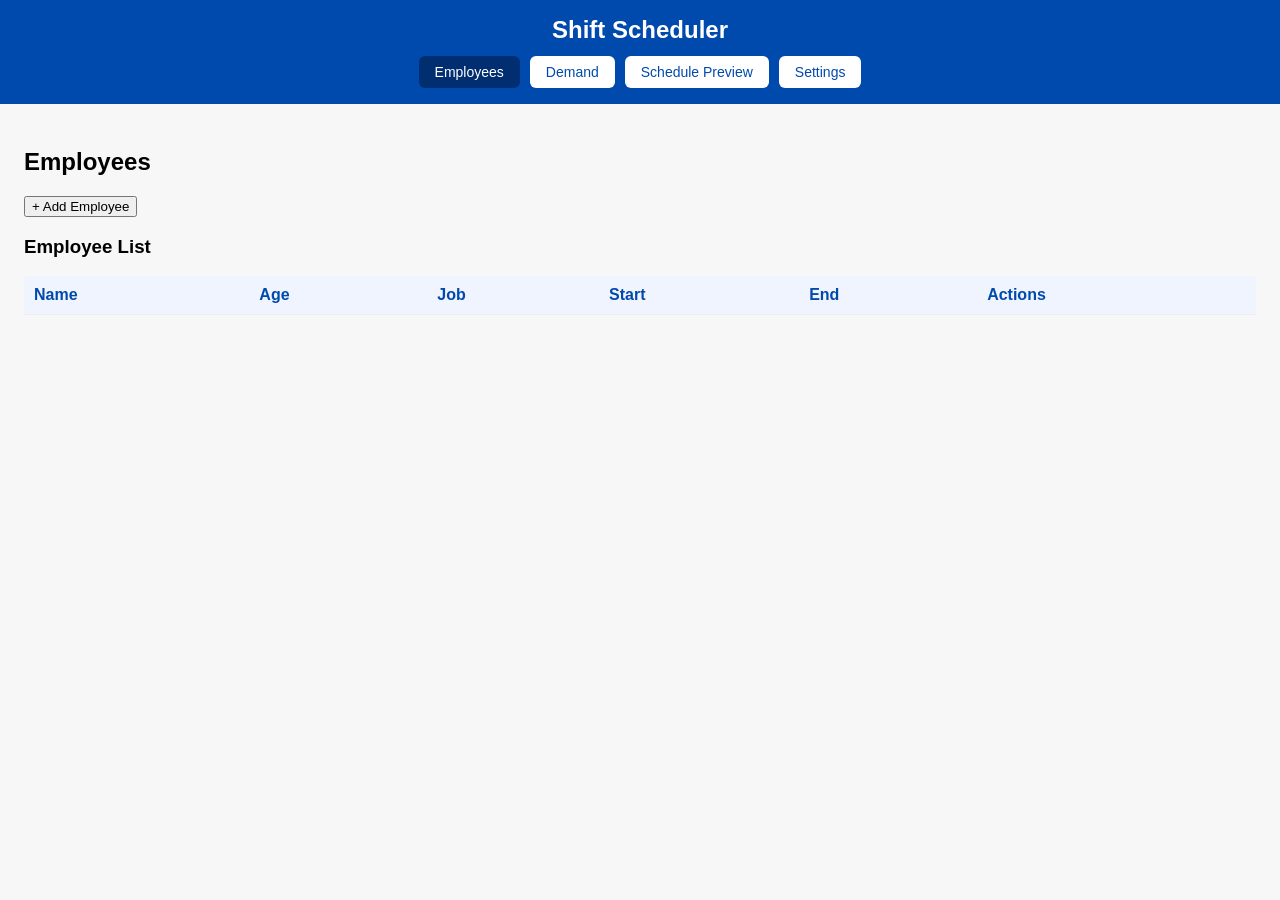
==== frontend/index.html @ 7ef5036f "Create initial UI for shift scheduler Implement basic interface with tab navigation for Employees, D" ====
<!DOCTYPE html>
<html lang="en">
<head>
  <meta charset="UTF-8">
  <meta name="viewport" content="width=device-width, initial-scale=1.0">
  <title>Shift Scheduler</title>
  <link rel="stylesheet" href="style.css">
</head>
<body>
  <header class="main-header">
    <h1>Shift Scheduler</h1>
    <nav class="tabs">
      <button class="tab-btn active" data-tab="employeesTab">Employees</button>
      <button class="tab-btn" data-tab="demandTab">Demand</button>
      <button class="tab-btn" data-tab="scheduleTab">Schedule Preview</button>
      <button class="tab-btn" data-tab="settingsTab">Settings</button>
    </nav>
  </header>
  <main>
    
    <section id="employeesTab" class="tab-content active">
      <div class="tab-header">
        <h2>Employees</h2>
        <button id="addEmployeeBtn">+ Add Employee</button>
      </div>

      <div class="form-container" id="employeeForm">
        <h3>New Employee</h3>
        <input type="text" id="employeeName" placeholder="Full Name">
        <input type="number" id="employeeAge" placeholder="Age">
        
        <select id="employeeJob">
          <option value="">Select Job</option>
          <option value="Manager">Manager</option>
          <option value="Server">Server</option>
          <option value="Driver">Driver</option>
        </select>

        <label for="startTime">Availability Start:</label>
        <input type="time" id="startTime">

        <label for="endTime">Availability End:</label>
        <input type="time" id="endTime">

        <div class="form-actions">
          <button class="cancel-btn" id="cancelBtn">Cancel</button>
          <button class="save-btn" id="saveBtn">Save Employee</button>
        </div>
      </div>

      <div class="employee-list">
        <h3>Employee List</h3>
        <table id="employeeTable">
          <thead>
            <tr>
              <th>Name</th>
              <th>Age</th>
              <th>Job</th>
              <th>Start</th>
              <th>End</th>
              <th>Actions</th>
            </tr>
          </thead>
          <tbody id="employeeTableBody">
          </tbody>
        </table>
      </div>
    </section>

    <section id="demandTab" class="tab-content">
      <h2>Demand</h2>
    </section>

    <section id="scheduleTab" class="tab-content">
      <h2>Schedule Preview</h2>
    </section>

    <section id="settingsTab" class="tab-content">
      <h2>Settings</h2>
    </section>
  </main>

  <script src="script.js"></script>
</body>
</html>
---- frontend/style.css ----
body {
  font-family: Arial, sans-serif;
  background-color: #f7f7f7;
  margin: 0;
  padding: 0;
}

.main-header {
  background-color: #004aad;
  color: white;
  padding: 16px 24px;
  display: flex;
  flex-direction: column;
  align-items: center;
}

.main-header h1 {
  margin: 0 0 12px 0;
  font-size: 24px;
}

.tabs {
  display: flex;
  gap: 10px;
  flex-wrap: wrap;
}

.tab-btn {
  background-color: #ffffff;
  color: #004aad;
  border: none;
  padding: 8px 16px;
  font-size: 14px;
  border-radius: 6px;
  cursor: pointer;
  transition: background 0.2s, color 0.2s;
}

.tab-btn:hover {
  background-color: #e5e5e5;
}

.tab-btn.active {
  background-color: #002e70;
  color: #ffffff;
}

main {
  padding: 24px;
}

.tab-content {
  display: none;
}

.tab-content.active {
  display: block;
}

.form-container {
  background: white;
  padding: 20px;
  margin: 20px 0;
  border-radius: 8px;
  box-shadow: 0px 2px 8px rgba(0,0,0,0.1);
}

.form-container input,
.form-container select {
  display: block;
  width: 100%;
  padding: 10px;
  margin: 10px 0;
  border: 1px solid #ccc;
  border-radius: 5px;
}

.form-actions {
  display: flex;
  justify-content: flex-end;
  gap: 10px;
}

.form-actions button {
  padding: 8px 14px;
  border: none;
  border-radius: 5px;
  cursor: pointer;
}

.save-btn {
  background-color: #004aad;
  color: white;
}

.cancel-btn {
  background-color: #ccc;
}

.employee-list table {
  width: 100%;
  border-collapse: collapse;
  margin-top: 10px;
}

.employee-list th,
.employee-list td {
  text-align: left;
  padding: 10px;
  border-bottom: 1px solid #eee;
}

.employee-list th {
  background-color: #f0f4ff;
  color: #004aad;
  font-weight: bold;
}

.employee-list tr:hover {
  background-color: #f9f9f9;
}

.action-btn {
  border: none;
  border-radius: 4px;
  padding: 6px 10px;
  cursor: pointer;
  font-size: 13px;
}

.edit-btn {
  background-color: #ffb703;
  color: white;
  margin-right: 5px;
}

.delete-btn {
  background-color: #d62828;
  color: white;
}
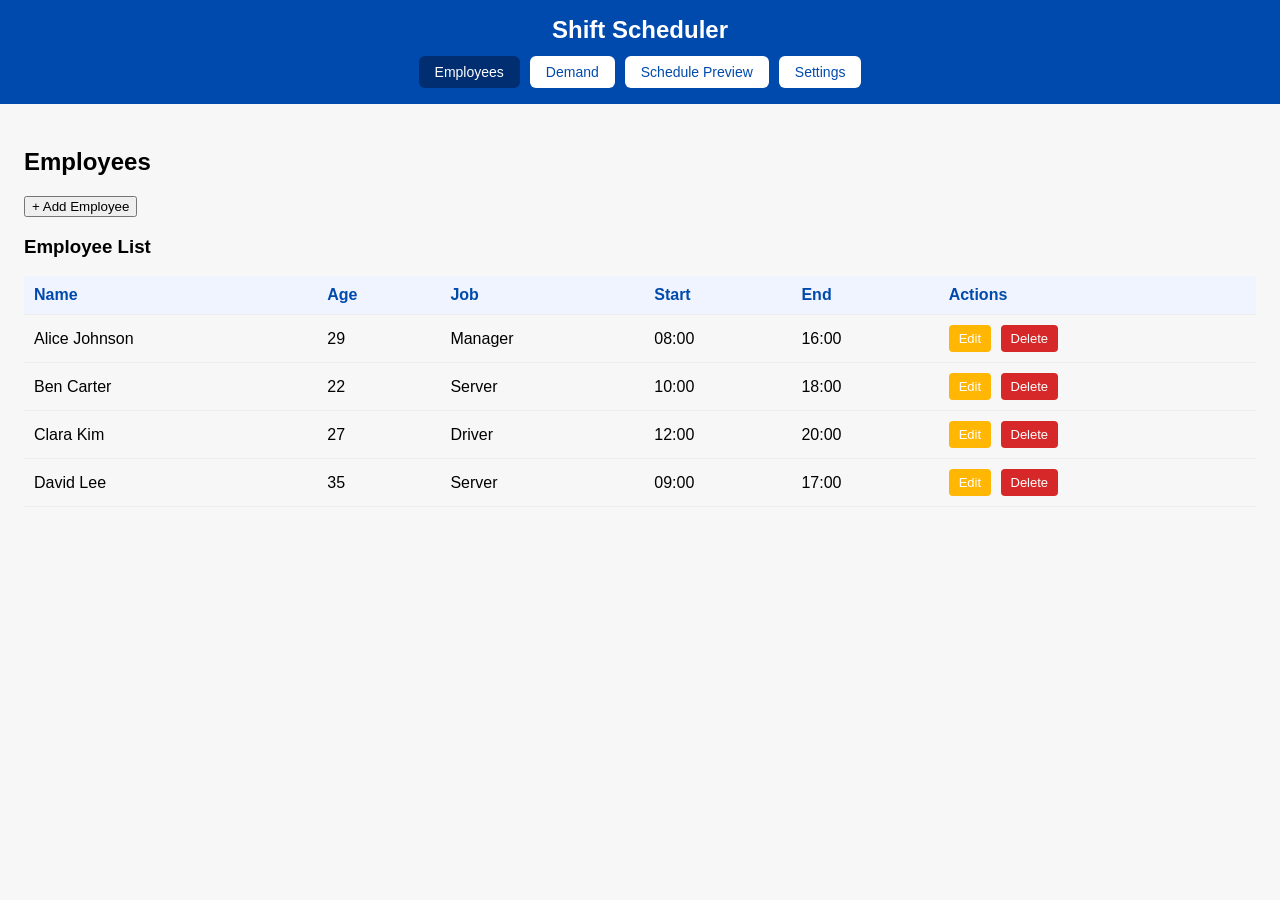
==== commit d242a82c: "Add Demand and Settings tabs with mock data and editable inputs Create Demand tab layout with hourly" ====
--- a/frontend/index.html
+++ b/frontend/index.html
@@ -1,85 +1,153 @@
 <!DOCTYPE html>
 <html lang="en">
+
 <head>
-  <meta charset="UTF-8">
-  <meta name="viewport" content="width=device-width, initial-scale=1.0">
-  <title>Shift Scheduler</title>
-  <link rel="stylesheet" href="style.css">
+    <meta charset="UTF-8">
+    <meta name="viewport" content="width=device-width, initial-scale=1.0">
+    <title>Shift Scheduler</title>
+    <link rel="stylesheet" href="style.css">
 </head>
+
 <body>
-  <header class="main-header">
-    <h1>Shift Scheduler</h1>
-    <nav class="tabs">
-      <button class="tab-btn active" data-tab="employeesTab">Employees</button>
-      <button class="tab-btn" data-tab="demandTab">Demand</button>
-      <button class="tab-btn" data-tab="scheduleTab">Schedule Preview</button>
-      <button class="tab-btn" data-tab="settingsTab">Settings</button>
-    </nav>
-  </header>
-  <main>
-    
-    <section id="employeesTab" class="tab-content active">
-      <div class="tab-header">
-        <h2>Employees</h2>
-        <button id="addEmployeeBtn">+ Add Employee</button>
-      </div>
+    <header class="main-header">
+        <h1>Shift Scheduler</h1>
+        <nav class="tabs">
+            <button class="tab-btn active" data-tab="employeesTab">Employees</button>
+            <button class="tab-btn" data-tab="demandTab">Demand</button>
+            <button class="tab-btn" data-tab="scheduleTab">Schedule Preview</button>
+            <button class="tab-btn" data-tab="settingsTab">Settings</button>
+        </nav>
+    </header>
+    <main>
 
-      <div class="form-container" id="employeeForm">
-        <h3>New Employee</h3>
-        <input type="text" id="employeeName" placeholder="Full Name">
-        <input type="number" id="employeeAge" placeholder="Age">
-        
-        <select id="employeeJob">
-          <option value="">Select Job</option>
-          <option value="Manager">Manager</option>
-          <option value="Server">Server</option>
-          <option value="Driver">Driver</option>
-        </select>
+        <section id="employeesTab" class="tab-content active">
+            <div class="tab-header">
+                <h2>Employees</h2>
+                <button id="addEmployeeBtn">+ Add Employee</button>
+            </div>
 
-        <label for="startTime">Availability Start:</label>
-        <input type="time" id="startTime">
+            <div class="form-container" id="employeeForm">
+                <h3>New Employee</h3>
+                <input type="text" id="employeeName" placeholder="Full Name">
+                <input type="number" id="employeeAge" placeholder="Age">
 
-        <label for="endTime">Availability End:</label>
-        <input type="time" id="endTime">
+                <select id="employeeJob">
+                    <option value="">Select Job</option>
+                    <option value="Manager">Manager</option>
+                    <option value="Server">Server</option>
+                    <option value="Driver">Driver</option>
+                </select>
 
-        <div class="form-actions">
-          <button class="cancel-btn" id="cancelBtn">Cancel</button>
-          <button class="save-btn" id="saveBtn">Save Employee</button>
-        </div>
-      </div>
+                <label for="startTime">Availability Start:</label>
+                <input type="time" id="startTime">
 
-      <div class="employee-list">
-        <h3>Employee List</h3>
-        <table id="employeeTable">
-          <thead>
-            <tr>
-              <th>Name</th>
-              <th>Age</th>
-              <th>Job</th>
-              <th>Start</th>
-              <th>End</th>
-              <th>Actions</th>
-            </tr>
-          </thead>
-          <tbody id="employeeTableBody">
-          </tbody>
-        </table>
-      </div>
-    </section>
+                <label for="endTime">Availability End:</label>
+                <input type="time" id="endTime">
 
-    <section id="demandTab" class="tab-content">
-      <h2>Demand</h2>
-    </section>
+                <div class="form-actions">
+                    <button class="cancel-btn" id="cancelBtn">Cancel</button>
+                    <button class="save-btn" id="saveBtn">Save Employee</button>
+                </div>
+            </div>
 
-    <section id="scheduleTab" class="tab-content">
-      <h2>Schedule Preview</h2>
-    </section>
+            <div class="employee-list">
+                <h3>Employee List</h3>
+                <table id="employeeTable">
+                    <thead>
+                        <tr>
+                            <th>Name</th>
+                            <th>Age</th>
+                            <th>Job</th>
+                            <th>Start</th>
+                            <th>End</th>
+                            <th>Actions</th>
+                        </tr>
+                    </thead>
+                    <tbody id="employeeTableBody">
+                    </tbody>
+                </table>
+            </div>
+        </section>
 
-    <section id="settingsTab" class="tab-content">
-      <h2>Settings</h2>
-    </section>
-  </main>
+        <section id="demandTab" class="tab-content">
+            <div class="tab-header">
+                <h2>Demand (for Today)</h2>
+                <label for="demandDate">Date:</label>
+                <select id="demandDate">
+                    <option value="2025-10-14">2025-10-14</option>
+                    <option value="2025-10-15">2025-10-15</option>
+                    <option value="2025-10-16">2025-10-16</option>
+                </select>
+            </div>
 
-  <script src="script.js"></script>
+            <table id="demandTable">
+                <thead>
+                    <tr>
+                        <th>Hour</th>
+                        <th>Manager</th>
+                        <th>Server</th>
+                        <th>Driver</th>
+                    </tr>
+                </thead>
+                <tbody id="demandTableBody"></tbody>
+            </table>
+
+            <div class="demand-actions">
+                <button id="addHourBtn">+ Add Hour</button>
+                <button id="saveDemandBtn">💾 Save Demand</button>
+            </div>
+        </section>
+
+
+        <section id="scheduleTab" class="tab-content">
+            <h2>Schedule Preview</h2>
+        </section>
+
+        <section id="settingsTab" class="tab-content">
+            <h2>Settings</h2>
+
+            <div class="settings-section">
+                <label for="totalHours">Total Hour Cap:</label>
+                <input type="number" id="totalHours" min="0">
+            </div>
+
+            <div class="settings-section">
+                <h3>Show Hours</h3>
+                <label for="showStart">Start Time:</label>
+                <input type="time" id="showStart">
+
+                <label for="showEnd">End Time:</label>
+                <input type="time" id="showEnd">
+            </div>
+
+            <div class="settings-section">
+                <h3>Job List</h3>
+                <table id="jobTable">
+                    <thead>
+                        <tr>
+                            <th>Job</th>
+                            <th>Actions</th>
+                        </tr>
+                    </thead>
+                    <tbody id="jobTableBody">
+                    </tbody>
+                </table>
+                <button id="addJobBtn">+ Add Job</button>
+            </div>
+
+            <div class="settings-actions">
+                <button id="saveSettingsBtn">💾 Save Settings</button>
+            </div>
+        </section>
+
+
+
+
+
+
+    </main>
+
+    <script src="script.js"></script>
 </body>
-</html>
+
+</html>
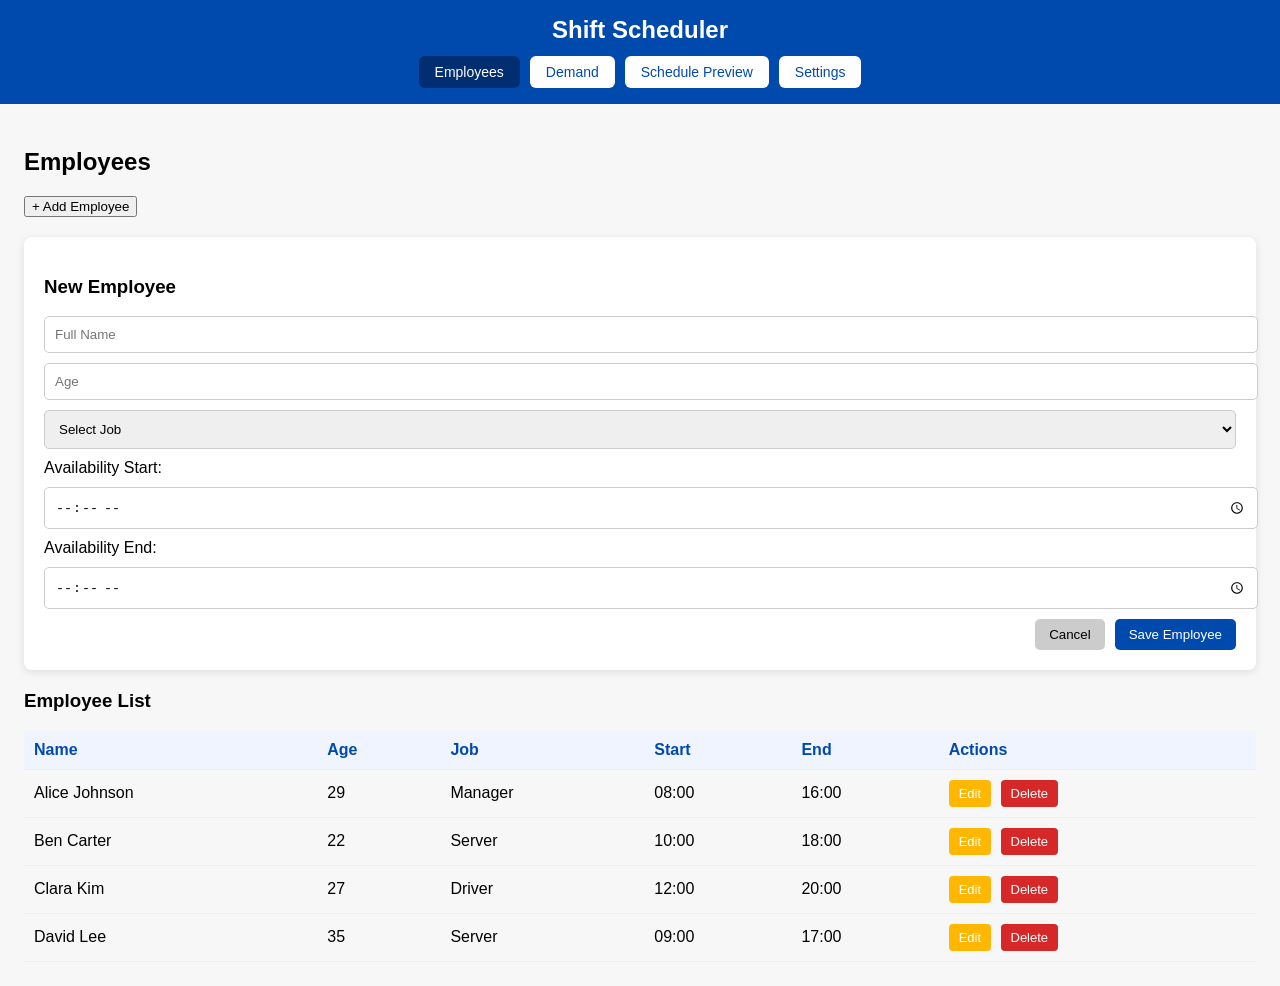
==== commit 2b0704a1: "Add Schedule Preview tab with mock schedule data Create Schedule Preview tab layout with table showi" ====
--- a/frontend/index.html
+++ b/frontend/index.html
@@ -101,7 +101,23 @@
 
         <section id="scheduleTab" class="tab-content">
             <h2>Schedule Preview</h2>
+
+            <div class="schedule-preview">
+                <table id="scheduleTable">
+                    <thead>
+                        <tr>
+                            <th>Hour</th>
+                            <th>Manager</th>
+                            <th>Server</th>
+                            <th>Driver</th>
+                        </tr>
+                    </thead>
+                    <tbody id="scheduleTableBody">
+                    </tbody>
+                </table>
+            </div>
         </section>
+
 
         <section id="settingsTab" class="tab-content">
             <h2>Settings</h2>
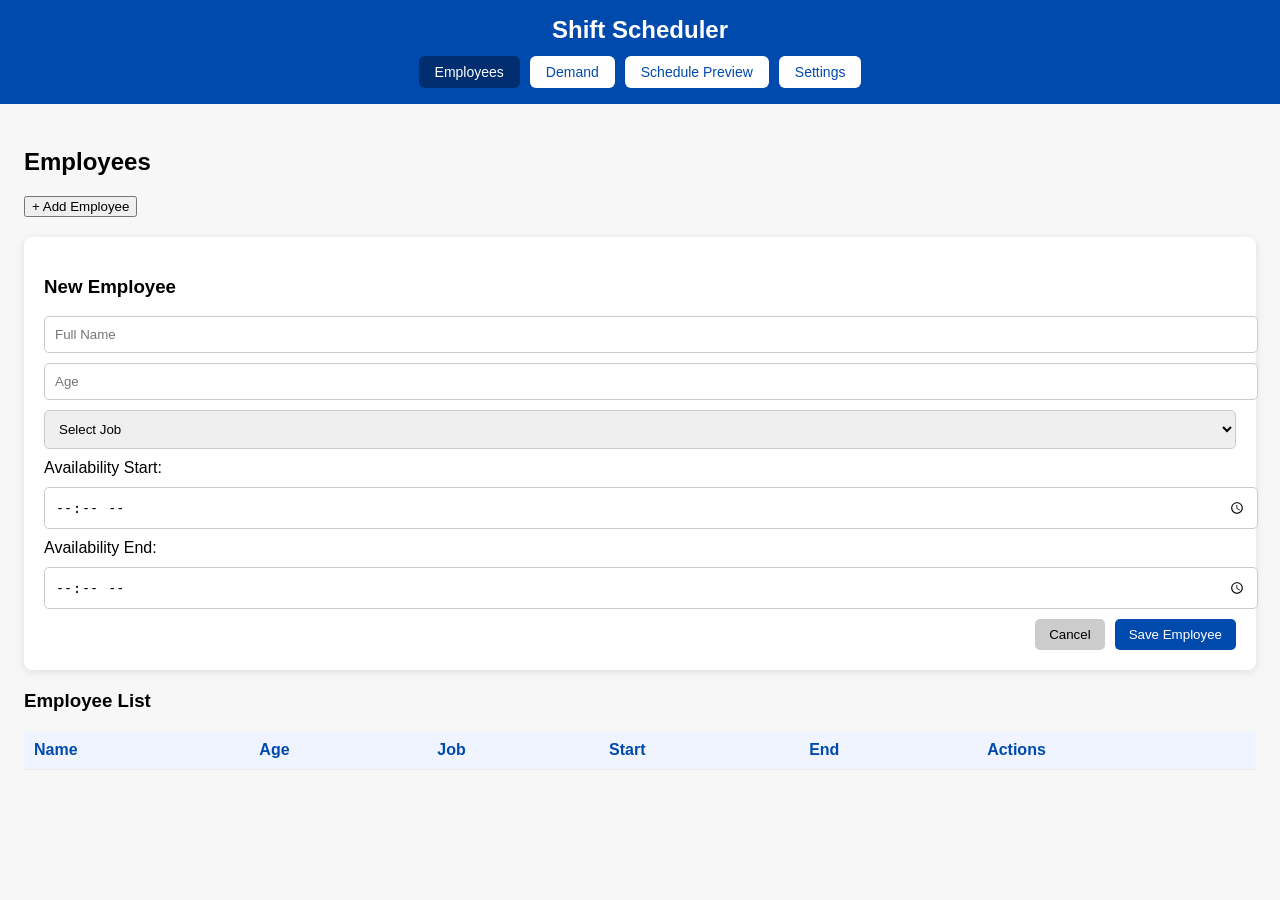
==== commit 9cd7f397: "Add backend POST/PUT support for employee data - Update backend to normalize job names to lowercase " ====
--- a/frontend/index.html
+++ b/frontend/index.html
@@ -33,9 +33,9 @@
 
                 <select id="employeeJob">
                     <option value="">Select Job</option>
-                    <option value="Manager">Manager</option>
-                    <option value="Server">Server</option>
-                    <option value="Driver">Driver</option>
+                    <option value="manager">Manager</option>
+                    <option value="server">Server</option>
+                    <option value="driver">Driver</option>
                 </select>
 
                 <label for="startTime">Availability Start:</label>
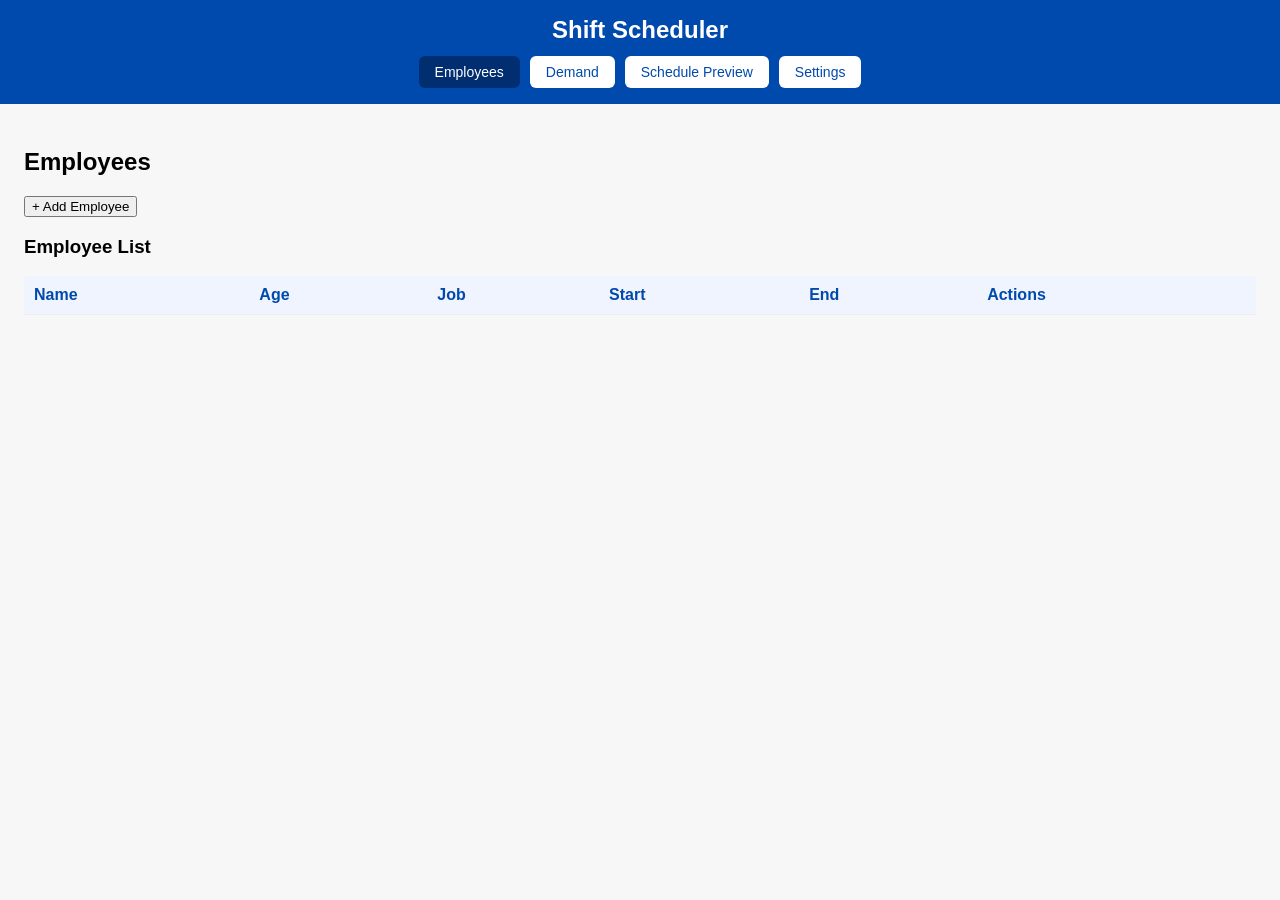
==== commit 98198413: "Fix API errors and improve UI" ====
--- a/frontend/index.html
+++ b/frontend/index.html
@@ -26,7 +26,7 @@
                 <button id="addEmployeeBtn">+ Add Employee</button>
             </div>
 
-            <div class="form-container" id="employeeForm">
+            <div class="form-container" id="employeeForm" style="display: none;">
                 <h3>New Employee</h3>
                 <input type="text" id="employeeName" placeholder="Full Name">
                 <input type="number" id="employeeAge" placeholder="Age">
@@ -93,7 +93,7 @@
             </table>
 
             <div class="demand-actions">
-                <button id="addHourBtn">+ Add Hour</button>
+                <!-- <button id="addHourBtn">+ Add Hour</button> -->
                 <button id="saveDemandBtn">💾 Save Demand</button>
             </div>
         </section>
--- a/frontend/style.css
+++ b/frontend/style.css
@@ -138,3 +138,15 @@
   background-color: #d62828;
   color: white;
 }
+
+.demand-input.zero {
+  color: #999;
+  background-color: #f4f4f4;
+  border-color: transparent;
+}
+
+.demand-input:disabled {
+  background-color: #eee !important;
+  color: #aaa !important;
+  cursor: not-allowed;
+}
